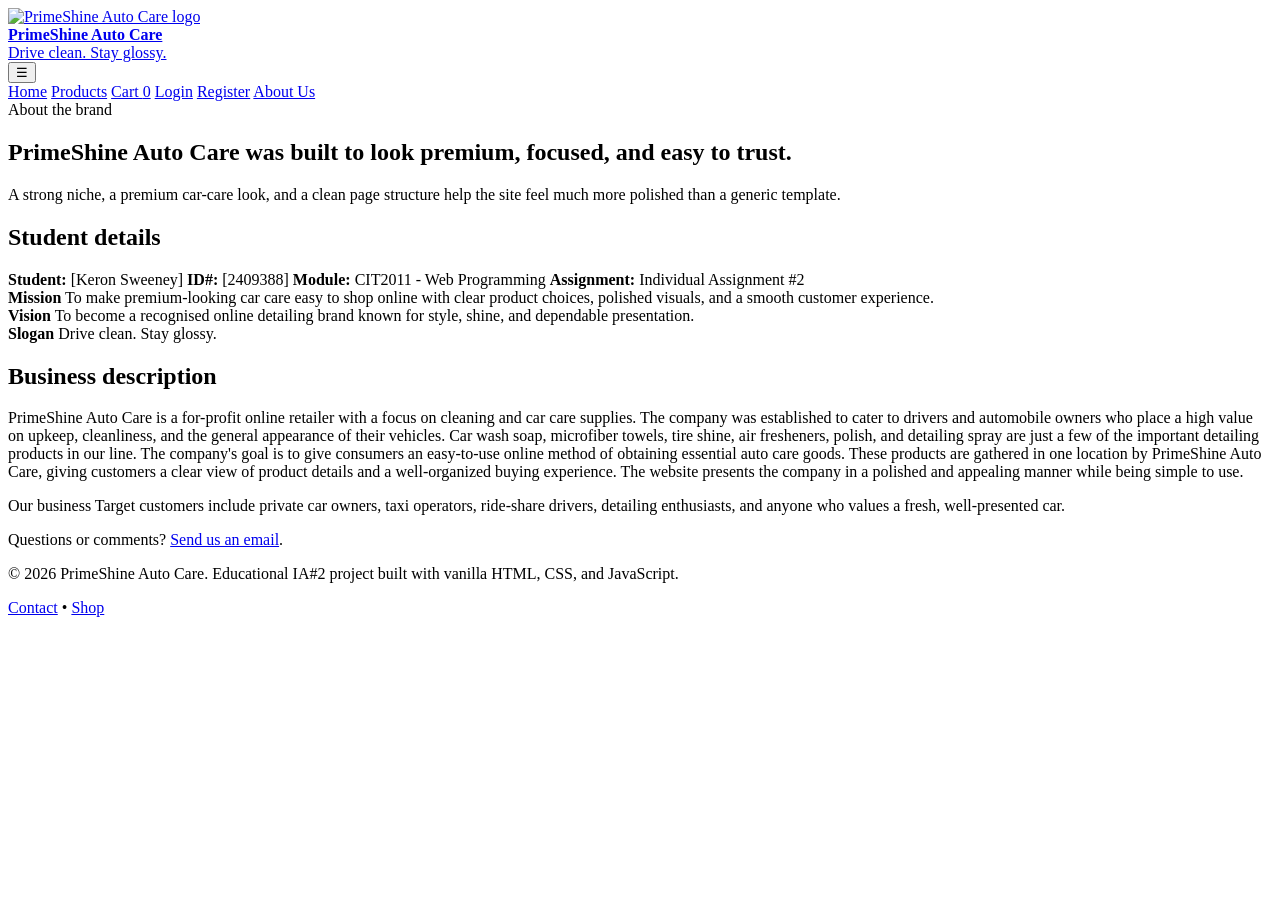
==== docs/about.html @ 113e9870 "Add files via upload" ====
<!DOCTYPE html>
<html lang="en">
<head>
  <meta charset="UTF-8" />
  <meta name="viewport" content="width=device-width, initial-scale=1" />
  <title>PrimeShine Auto Care | About Us</title>
  <!-- IA#2 Integration: external CSS + JS only -->
  <link rel="stylesheet" href="../style.css" />
  <script defer src="../script.js"></script>
</head>
<body class="page-about">
  <header class="site-header">
    <div class="container">
      <div class="header-inner">
        <a class="brand" href="index.html">
          <img src="../Assets/logo.png" alt="PrimeShine Auto Care logo" />
          <div>
            <strong>PrimeShine Auto Care</strong><br />
            <span>Drive clean. Stay glossy.</span>
          </div>
        </a>

        <button class="nav-toggle" id="navToggle" type="button" aria-expanded="false" aria-controls="siteNav" aria-label="Toggle navigation">☰</button>
      </div>

      <nav class="site-nav" id="siteNav" aria-label="Primary">
        <a href="index.html">Home</a>
        <a href="products.html">Products</a>
        <a href="cart.html">Cart <span class="badge" id="cartCount">0</span></a>
        <a href="login.html" data-auth="login">Login</a>
        <a href="register.html" data-auth="login">Register</a>
        <a href="about.html">About Us</a>
        <button class="btn" type="button" data-auth="logout" hidden>Logout</button>
      </nav>
    </div>
  </header>

  <div class="container auth-bar" id="authStatus" hidden>
    <p class="help">Signed in as: <strong id="sessionUser">Guest</strong></p>
  </div>

  <main class="container page-main">
    <div id="toast" class="card toast" hidden>Toast</div>

    <section class="card page-banner">
      <span class="kicker">About the brand</span>
      <h1>PrimeShine Auto Care was built to look premium, focused, and easy to trust.</h1>
      <p>A strong niche, a premium car-care look, and a clean page structure help the site feel much more polished than a generic template.</p>
    </section>

    <section class="stack mt-lg">
      <div class="card form">
        <h2 class="section-title">Student details</h2>
                
         <div class="info-list">
          <span><strong>Student:</strong> [Keron Sweeney]</span>
          <span><strong>ID#:</strong> [2409388]</span>
          <span><strong>Module:</strong> CIT2011 - Web Programming</span>
          <span><strong>Assignment:</strong> Individual Assignment #2</span>
         
        </div>
      </div>

      <div class="grid stats" aria-label="Brand summary">
        <article class="card stat">
          <strong>Mission</strong>
          <span>To make premium-looking car care easy to shop online with clear product choices, polished visuals, and a smooth customer experience.</span>
        </article>
        <article class="card stat">
          <strong>Vision</strong>
          <span>To become a recognised online detailing brand known for style, shine, and dependable presentation.</span>
        </article>
        <article class="card stat">
          <strong>Slogan</strong>
          <span>Drive clean. Stay glossy.</span>
        </article>
      </div>

      <div class="card info-panel">
        <h2 class="section-title">Business description</h2>
        <p>PrimeShine Auto Care is a for-profit online retailer with a focus on cleaning and car care supplies. The company was established to cater to drivers and automobile owners who place a high value on upkeep, cleanliness, and the general appearance of their vehicles. Car wash soap, microfiber towels, tire shine, air fresheners, polish, and detailing spray are just a few of the important detailing products in our line.

The company's goal is to give consumers an easy-to-use online method of obtaining essential auto care goods. These products are gathered in one location by PrimeShine Auto Care, giving customers a clear view of product details and a well-organized buying experience. The website presents the company in a polished and appealing manner while being simple to use.</p>
        <p>Our business Target customers include private car owners, taxi operators, ride-share drivers, detailing enthusiasts, and anyone who values a fresh, well-presented car.</p>
        <p>Questions or comments? <a href="mailto:[yourid]@utech.edu.jm?subject=PrimeShine%20Auto%20Care%20Inquiry">Send us an email</a>.</p>
      </div>
    </section>

  </main>

  <footer class="site-footer">
    <div class="container">
      <p class="footer-note">© 2026 PrimeShine Auto Care. Educational IA#2 project built with vanilla HTML, CSS, and JavaScript.</p>
      <p class="footer-links"><a href="about.html">Contact</a> • <a href="products.html">Shop</a></p>
    </div>
  </footer>
</body>
</html>
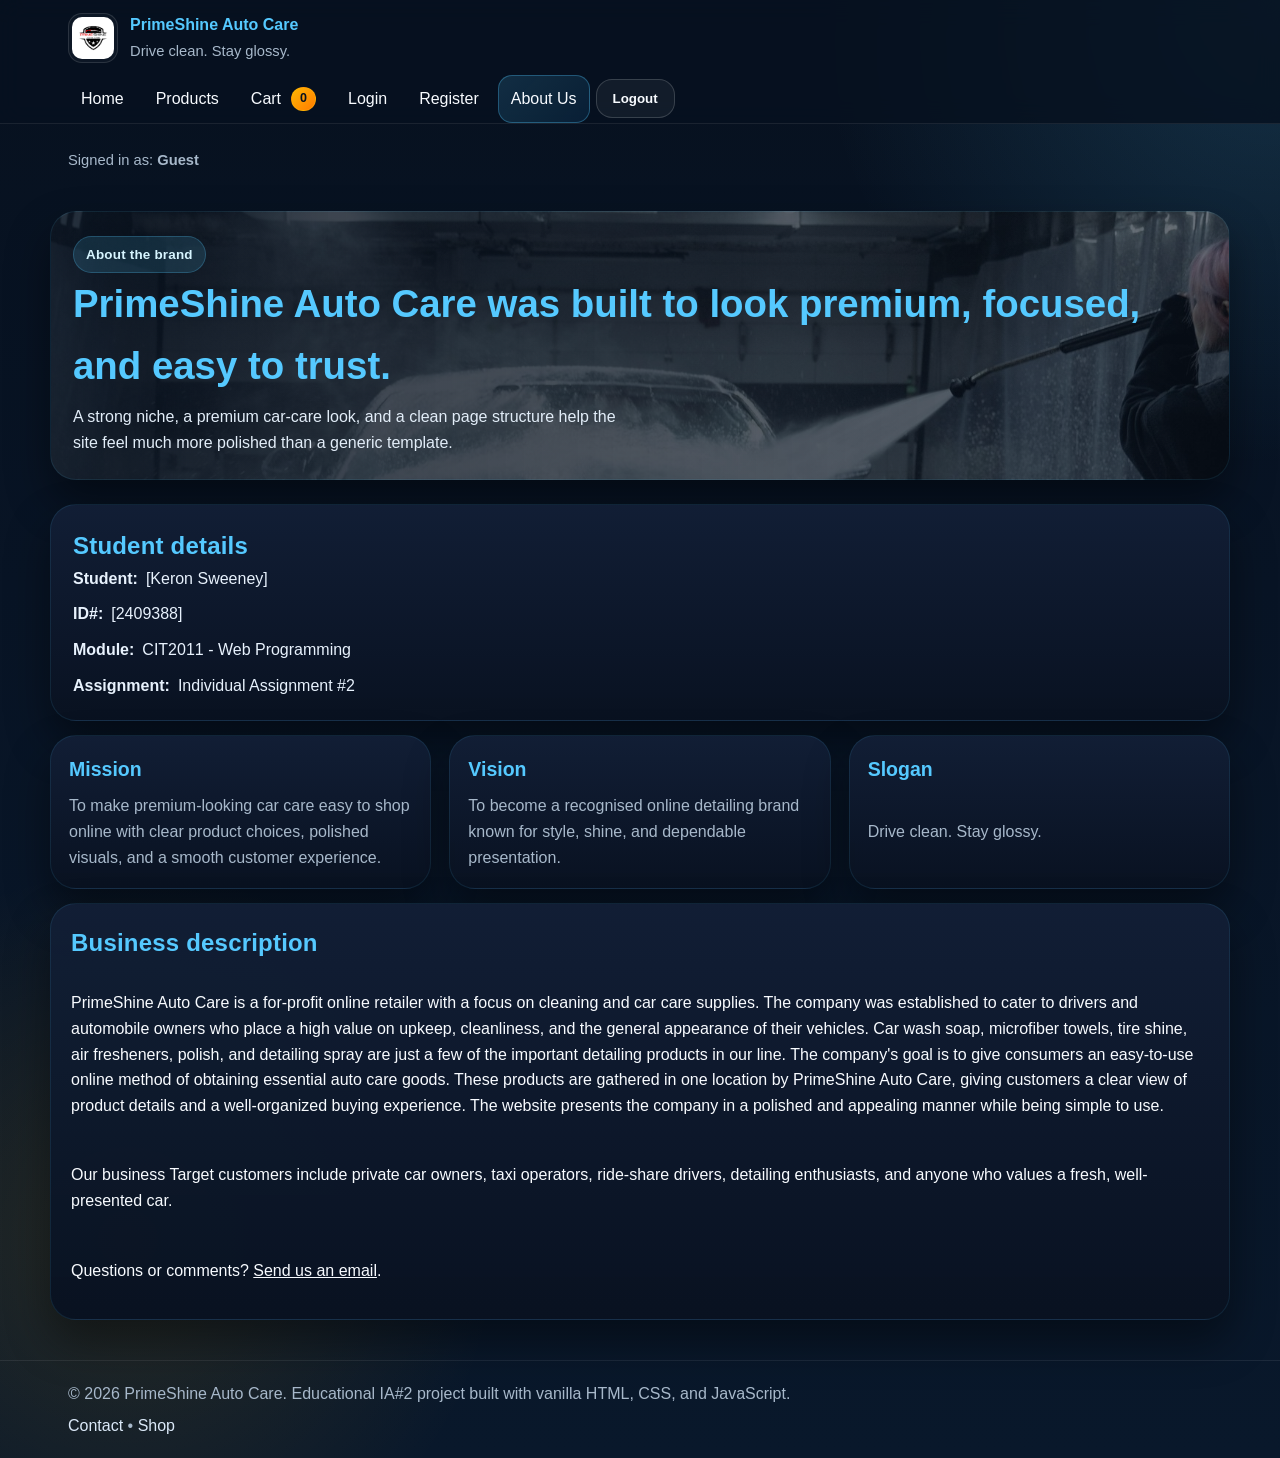
==== commit 5ba15dc8: "Update about.html" ====
--- a/docs/about.html
+++ b/docs/about.html
@@ -5,15 +5,15 @@
   <meta name="viewport" content="width=device-width, initial-scale=1" />
   <title>PrimeShine Auto Care | About Us</title>
   <!-- IA#2 Integration: external CSS + JS only -->
-  <link rel="stylesheet" href="../style.css" />
-  <script defer src="../script.js"></script>
+  <link rel="stylesheet" href="style.css" />
+  <script defer src="script.js"></script>
 </head>
 <body class="page-about">
   <header class="site-header">
     <div class="container">
       <div class="header-inner">
         <a class="brand" href="index.html">
-          <img src="../Assets/logo.png" alt="PrimeShine Auto Care logo" />
+          <img src="Assets/logo.png" alt="PrimeShine Auto Care logo" />
           <div>
             <strong>PrimeShine Auto Care</strong><br />
             <span>Drive clean. Stay glossy.</span>
--- a/docs/style.css
+++ b/docs/style.css
@@ -0,0 +1,333 @@
+:root{
+  --bg:#07111f;
+  --bg-2:#0c1829;
+  --surface:rgba(10, 19, 34, 0.88);
+  --surface-2:#111f35;
+  --surface-3:#172841;
+  --text:#f8fbff;
+  --muted:#a7b8ca;
+  --brand:#55c9ff;
+  --brand-2:#1f9fff;
+  --accent:#ffb703;
+  --accent-2:#ff7b00;
+  --line:rgba(255,255,255,0.08);
+  --line-strong:rgba(255,255,255,0.16);
+  --success:#29d391;
+  --danger:#ff7373;
+  --shadow:0 22px 44px rgba(0,0,0,0.42);
+  --glow:0 0 0 1px rgba(85,201,255,0.14), 0 22px 46px rgba(0,0,0,0.38);
+  --radius:26px;
+  --radius-sm:18px;
+  --max:1180px;
+  --pad:18px;
+  --fs-base:16px;
+  --fw-regular:450;
+  --fw-semibold:650;
+  --fw-bold:800;
+  --focus:3px solid rgba(85,201,255,0.42);
+}
+
+*{box-sizing:border-box}
+html{font-size:var(--fs-base);scroll-behavior:smooth}
+body{
+  margin:0;
+  font-family:"Segoe UI", Arial, sans-serif;
+  font-weight:var(--fw-regular);
+  color:var(--text);
+  background:
+    radial-gradient(circle at top right, rgba(85,201,255,0.18), transparent 24%),
+    radial-gradient(circle at 10% 85%, rgba(255,183,3,0.12), transparent 22%),
+    linear-gradient(180deg, #07111f 0%, #081425 40%, #09182b 100%);
+  line-height:1.6;
+  min-height:100vh;
+}
+img{display:block;max-width:100%}
+a{color:inherit}
+
+.container{width:min(var(--max),100%);margin:0 auto;padding:0 var(--pad)}
+.page-main{padding:24px 0 14px}
+.mt-lg{margin-top:24px}
+.grid{display:grid;gap:18px}
+.stack{display:grid;gap:14px}
+.cta-row{display:flex;flex-wrap:wrap;gap:10px}
+
+.card{
+  background:linear-gradient(180deg, rgba(18,31,54,0.96), rgba(9,18,33,0.98));
+  border:1px solid rgba(85,201,255,0.10);
+  border-radius:var(--radius);
+  box-shadow:var(--shadow);
+}
+.card-flat{padding:18px;box-shadow:none;background:rgba(17,31,53,0.74)}
+.card-soft{padding:18px;background:linear-gradient(180deg, rgba(22,39,66,0.96), rgba(11,23,40,0.98))}
+.glass{
+  backdrop-filter:blur(14px);
+  background:rgba(7,17,31,0.46);
+  border:1px solid rgba(255,255,255,0.12);
+  box-shadow:var(--glow)
+}
+
+.kicker{
+  display:inline-flex;
+  width:max-content;
+  padding:7px 12px;
+  border-radius:999px;
+  background:rgba(85,201,255,0.14);
+  border:1px solid rgba(85,201,255,0.24);
+  color:#d7f5ff;
+  font-size:0.84rem;
+  font-weight:var(--fw-semibold);
+  letter-spacing:.2px;
+}
+.section-title{
+  margin:0;
+  font-weight:var(--fw-bold);
+  letter-spacing:0.2px;
+  color:var(--brand);
+}
+.muted{color:var(--muted)}
+.help{color:var(--muted);font-size:0.92rem}
+.field-note{font-size:0.85rem;color:var(--muted)}
+.error{color:#ff9f9f;font-weight:var(--fw-semibold)}
+.success{color:#8cf0bf;font-weight:var(--fw-semibold)}
+
+.site-header{
+  position:sticky;
+  top:0;
+  z-index:50;
+  background:rgba(7,17,31,0.84);
+  backdrop-filter:blur(12px);
+  border-bottom:1px solid var(--line);
+}
+.header-inner{display:flex;align-items:center;justify-content:space-between;gap:12px;padding:12px 0}
+.brand{display:flex;align-items:center;gap:12px;text-decoration:none}
+.brand img{
+  width:50px;height:50px;border-radius:14px;border:1px solid rgba(255,255,255,0.12);
+  background:rgba(255,255,255,0.03);padding:3px
+}
+.brand strong{font-weight:var(--fw-bold);color:var(--brand)}
+.brand span{font-size:0.92rem;color:var(--muted)}
+
+.nav-toggle{
+  width:44px;height:44px;border-radius:14px;border:1px solid var(--line);
+  background:rgba(255,255,255,0.04);color:var(--text);cursor:pointer
+}
+.nav-toggle:focus-visible,.btn:focus-visible,input:focus-visible,select:focus-visible,textarea:focus-visible{
+  outline:var(--focus);outline-offset:2px
+}
+.site-nav{display:none;flex-direction:column;gap:8px;padding:8px 0 14px}
+.site-nav.is-open{display:flex}
+.site-nav a{
+  display:inline-flex;align-items:center;justify-content:space-between;gap:10px;
+  padding:10px 12px;border-radius:14px;text-decoration:none;color:var(--text);border:1px solid transparent
+}
+.site-nav a:hover{background:rgba(85,201,255,0.10);border-color:rgba(85,201,255,0.18)}
+.site-nav a[aria-current="page"]{
+  background:linear-gradient(135deg, rgba(85,201,255,0.16), rgba(31,159,255,0.10));
+  border-color:rgba(85,201,255,0.32)
+}
+.badge{
+  min-width:24px;height:24px;padding:0 8px;border-radius:999px;display:inline-flex;align-items:center;justify-content:center;
+  background:linear-gradient(135deg, var(--accent), var(--accent-2));
+  border:1px solid rgba(255,183,3,0.35);
+  color:#07111f;font-size:0.78rem;font-weight:var(--fw-bold)
+}
+.auth-bar{padding-top:10px}
+
+@media (min-width:950px){
+  .nav-toggle{display:none}
+  .site-nav{display:flex;flex-direction:row;align-items:center;gap:6px;padding:0}
+}
+
+.btn{
+  display:inline-flex;align-items:center;justify-content:center;gap:10px;
+  padding:11px 16px;border-radius:16px;border:1px solid var(--line-strong);
+  background:rgba(255,255,255,0.05);color:var(--text);font-weight:var(--fw-semibold);
+  text-decoration:none;cursor:pointer;
+  transition:transform .2s ease, background .2s ease, border-color .2s ease, box-shadow .2s ease
+}
+.btn:hover{transform:translateY(-2px);background:rgba(255,255,255,0.08);border-color:rgba(255,255,255,0.22)}
+.btn.primary{
+  background:linear-gradient(135deg, var(--brand), var(--brand-2));
+  border-color:rgba(85,201,255,0.45);
+  color:#ffffff;
+  box-shadow:0 12px 26px rgba(31,159,255,0.28);
+}
+.btn.primary:hover{
+  background:linear-gradient(135deg, #6ad6ff, #31abff);
+  border-color:rgba(85,201,255,0.62)
+}
+.btn.accent{
+  background:linear-gradient(135deg, var(--accent), var(--accent-2));
+  border-color:rgba(255,183,3,0.40);
+  color:#07111f;
+  box-shadow:0 12px 26px rgba(255,123,0,0.22)
+}
+.btn.accent:hover{border-color:rgba(255,183,3,0.60)}
+.btn.danger{background:rgba(255,115,115,0.12);border-color:rgba(255,115,115,0.24)}
+
+.hero{
+  display:grid;
+  gap:18px;
+  align-items:end;
+  min-height:600px;
+  padding:30px;
+  overflow:hidden;
+  position:relative;
+  background:
+    linear-gradient(90deg, rgba(6,13,24,0.72) 0%, rgba(6,13,24,0.58) 40%, rgba(6,13,24,0.24) 100%),
+    linear-gradient(180deg, rgba(9,16,28,0.25), rgba(9,16,28,0.30)),
+    url('Assets/hero-car.jpg') center center / cover no-repeat;
+}
+.hero::before{
+  content:"";
+  position:absolute;inset:0;
+  background:linear-gradient(180deg, transparent 45%, rgba(7,17,31,0.35) 100%);
+}
+.hero::after{
+  content:"";
+  position:absolute;inset:auto -40px -50px auto;width:320px;height:320px;border-radius:50%;
+  background:radial-gradient(circle, rgba(85,201,255,0.30), transparent 68%);
+  filter:blur(8px)
+}
+.hero-copy,.hero-side{position:relative;z-index:1}
+.hero-copy{display:grid;gap:16px;max-width:720px}
+.hero h1{
+  margin:0;
+  font-size:clamp(2.4rem, 4.8vw, 4.8rem);
+  line-height:1.02;
+  max-width:10ch;
+  color:var(--brand);
+  text-shadow:0 10px 30px rgba(0,0,0,0.44)
+}
+.hero p{margin:0;color:#e7f0f8;max-width:58ch}
+.hero-points{display:grid;gap:8px;color:#eaf3fc}
+.hero-points span{display:flex;align-items:center;gap:10px}
+.hero-side{display:grid;gap:14px;align-self:stretch}
+.quick-panel{align-self:end;max-width:380px;padding:18px;border-radius:24px}
+.quick-panel h2{margin:0 0 8px;color:#fff;font-size:1.1rem}
+.quick-panel ul{margin:0;padding-left:18px;color:#edf6ff;display:grid;gap:8px}
+.quick-panel strong{color:var(--accent)}
+.hero-cards{display:grid;gap:12px}
+.mini-stat{padding:18px;border-radius:18px}
+.mini-stat strong{display:block;font-size:1.5rem;color:var(--accent)}
+.mini-stat span{color:#d7e6f5;font-size:0.92rem}
+@media (min-width:900px){.hero{grid-template-columns:1.2fr .8fr}}
+
+.page-banner{
+  padding:24px 22px;
+  background:
+    linear-gradient(90deg, rgba(7,17,31,0.84), rgba(7,17,31,0.58)),
+    url('Assets/hero-car.jpg') center 42% / cover no-repeat;
+}
+.page-banner h1{
+  margin:0 0 8px;
+  font-size:clamp(1.9rem, 3vw, 3rem);
+  color:var(--brand)
+}
+.page-banner p{margin:0;color:#e2edf8;max-width:62ch}
+.pill-row{display:flex;flex-wrap:wrap;gap:8px;margin-top:14px}
+.pill{
+  display:inline-flex;align-items:center;padding:8px 12px;border-radius:999px;
+  background:rgba(255,255,255,0.07);border:1px solid rgba(255,255,255,0.12);
+  color:#dff0ff;font-size:0.86rem
+}
+
+.feature-strip{grid-template-columns:1fr}
+.feature{padding:18px;display:grid;gap:8px}
+.feature strong{font-size:1rem;color:var(--brand)}
+.feature p{margin:0;color:var(--muted)}
+@media (min-width:720px){.feature-strip{grid-template-columns:repeat(3, 1fr)}}
+
+.products-grid{grid-template-columns:1fr}
+@media (min-width:650px){.products-grid{grid-template-columns:repeat(2, 1fr)}}
+@media (min-width:1000px){.products-grid{grid-template-columns:repeat(3, 1fr)}}
+.product{
+  padding:14px;
+  display:grid;
+  gap:14px;
+  transition:transform .2s ease, box-shadow .2s ease, border-color .2s ease;
+  border:1px solid rgba(85,201,255,0.10);
+  background:linear-gradient(180deg, rgba(18,32,56,0.98), rgba(8,18,33,0.98))
+}
+.product:hover{
+  transform:translateY(-5px);
+  border-color:rgba(85,201,255,0.28);
+  box-shadow:0 24px 42px rgba(0,0,0,0.34)
+}
+.product img{
+  width:100%;
+  height:230px;
+  object-fit:cover;
+  border-radius:18px;
+  border:1px solid rgba(255,255,255,0.08);
+  background:#101a2b
+}
+.product h3{margin:0;font-size:1.06rem;font-weight:var(--fw-bold);color:var(--brand)}
+.product p{margin:0;color:var(--muted)}
+.product-meta{display:flex;flex-wrap:wrap;gap:8px}
+.tag{
+  display:inline-flex;align-items:center;padding:7px 11px;border-radius:999px;
+  background:rgba(85,201,255,0.16);border:1px solid rgba(85,201,255,0.28);
+  color:#dff6ff;font-size:0.8rem;font-weight:var(--fw-semibold)
+}
+.price-row{display:flex;align-items:center;justify-content:space-between;gap:12px;margin-top:4px}
+.price{font-weight:var(--fw-bold);font-size:1.16rem;color:var(--accent)}
+
+.auth-layout{grid-template-columns:1fr;align-items:stretch}
+@media (min-width:930px){.auth-layout{grid-template-columns:1.05fr .95fr}}
+.form{padding:22px}
+.form .row{display:grid;gap:12px}
+@media (min-width:700px){.form .row.two{grid-template-columns:1fr 1fr}}
+label{font-weight:var(--fw-semibold)}
+input,select,textarea{
+  width:100%;
+  padding:12px 12px;
+  border-radius:14px;
+  border:1px solid rgba(255,255,255,0.10);
+  background:rgba(255,255,255,0.05);
+  color:var(--text);
+  font:inherit
+}
+select option{color:#111}
+input::placeholder, textarea::placeholder{color:#8da2b8}
+.promo-panel{
+  min-height:100%;
+  padding:24px;
+  display:grid;
+  align-content:end;
+  gap:14px;
+  background:
+    linear-gradient(180deg, rgba(7,17,31,0.16), rgba(7,17,31,0.82)),
+    url('Assets/hero-car.jpg') center center / cover no-repeat
+}
+.promo-panel h2{margin:0;font-size:clamp(1.5rem,2.5vw,2.2rem);color:var(--brand)}
+.promo-panel p{margin:0;color:#e4eef8}
+.promo-panel ul{margin:0;padding-left:18px;color:#eef6ff;display:grid;gap:8px}
+
+.table-wrap{overflow-x:auto}
+table{width:100%;border-collapse:collapse}
+th,td{padding:12px 10px;border-bottom:1px solid rgba(255,255,255,0.08);text-align:left;vertical-align:top}
+th{color:#b7cae0;font-size:0.92rem;font-weight:var(--fw-semibold)}
+td small{color:var(--muted)}
+.qty-input{width:76px}
+.totals{padding:18px;display:grid;gap:10px}
+.totals .line{display:flex;justify-content:space-between;gap:12px}
+.totals .grand{padding-top:12px;border-top:1px dashed rgba(255,255,255,0.14)}
+.info-panel{padding:20px;display:grid;gap:12px}
+.info-list{display:grid;gap:10px}
+.info-list span{display:flex;gap:8px;flex-wrap:wrap;color:#e8f2fd}
+.stats{grid-template-columns:1fr}
+.stat{padding:18px;display:grid;gap:8px}
+.stat strong{font-size:1.22rem;color:var(--brand)}
+.stat span{color:var(--muted)}
+@media (min-width:840px){.stats{grid-template-columns:repeat(3,1fr)}}
+
+.toast{padding:12px 14px;margin-bottom:14px;border-left:6px solid rgba(85,201,255,0.46);box-shadow:none}
+.site-footer{margin-top:26px;padding:20px 0;color:var(--muted);border-top:1px solid var(--line)}
+.site-footer a{color:#dbe9f8;text-decoration:none}
+.site-footer a:hover{color:var(--brand)}
+.footer-note{margin:0}
+.footer-links{margin:6px 0 0}
+
+.card .section-title{margin:0;font-weight:var(--fw-bold)}
+@media (prefers-reduced-motion: reduce){html{scroll-behavior:auto}.product,.btn{transition:none}}
